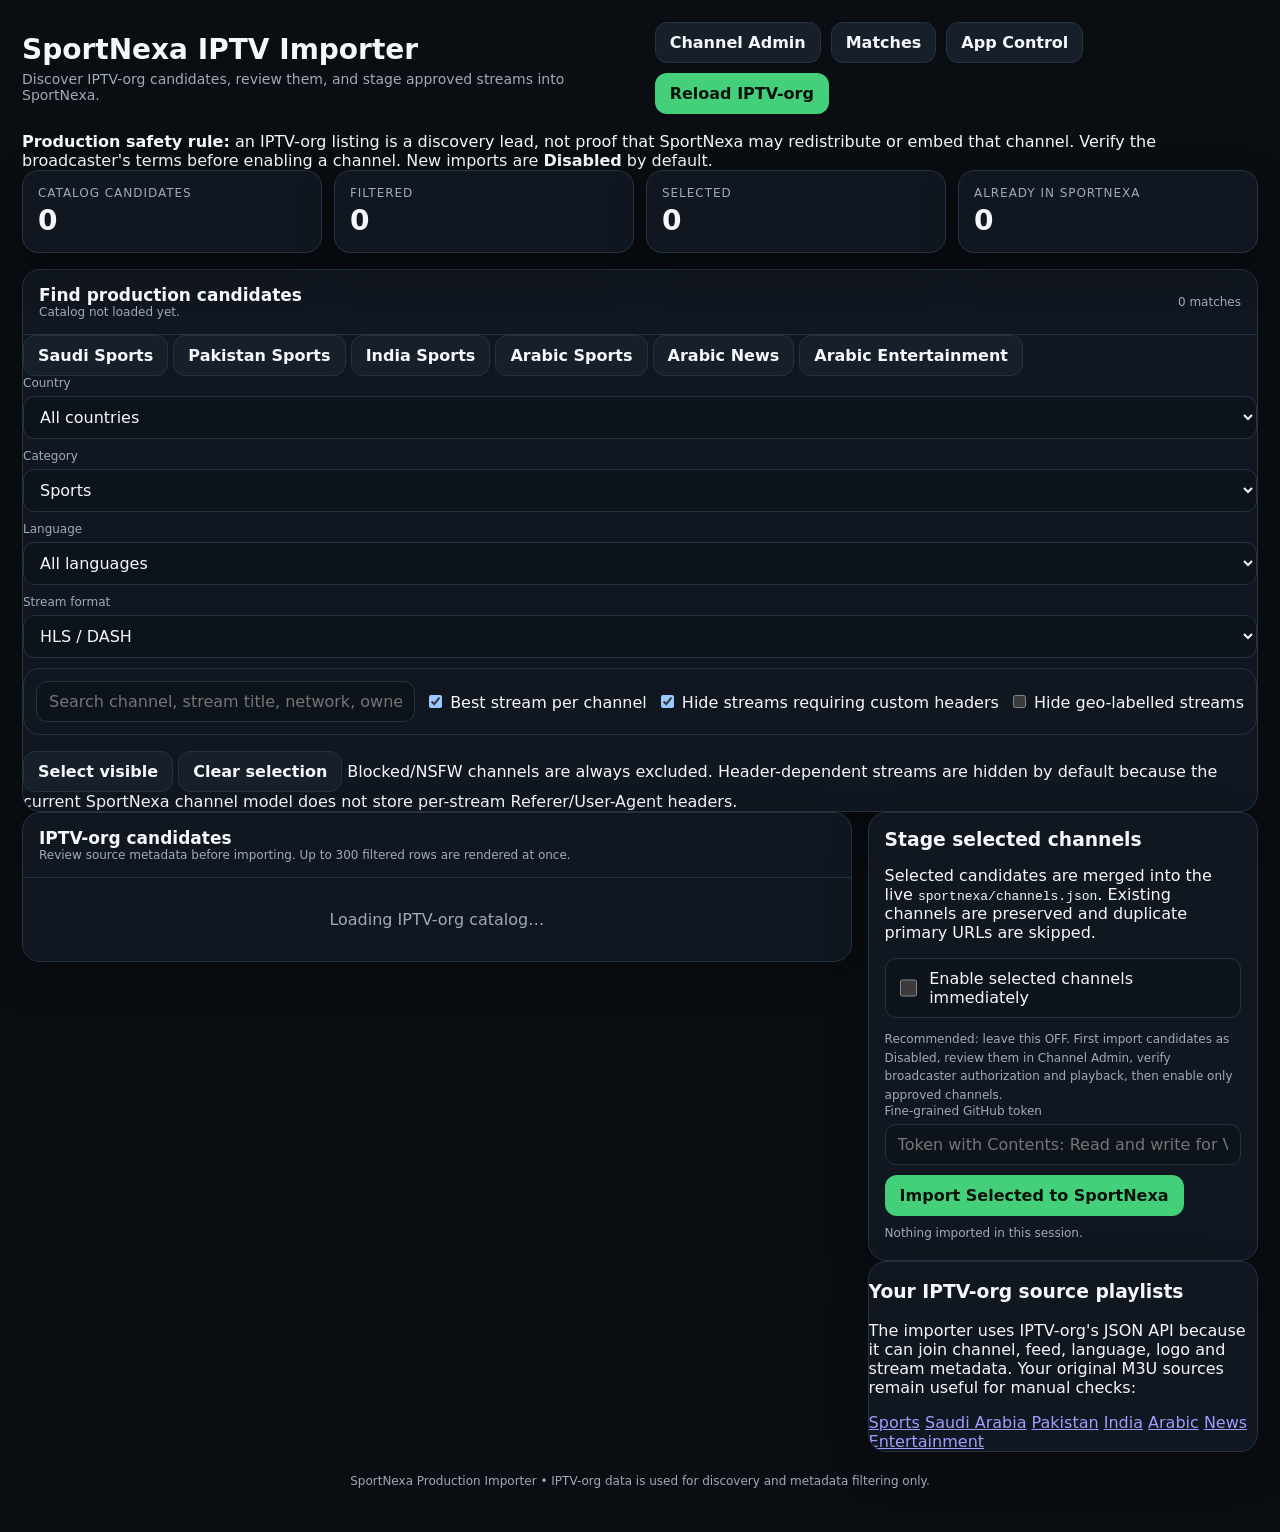
==== sportnexa/admin/iptv.html @ 4e40132c "Add SportNexa IPTV-org production importer UI" ====
<!doctype html>
<html lang="en">
<head>
  <meta charset="utf-8">
  <meta name="viewport" content="width=device-width,initial-scale=1">
  <title>SportNexa IPTV Importer</title>
  <link rel="stylesheet" href="./style.css">
  <link rel="stylesheet" href="./iptv.css">
</head>
<body>
  <main class="shell">
    <header class="topbar">
      <div class="brand">
        <h1>SportNexa IPTV Importer</h1>
        <p>Discover IPTV-org candidates, review them, and stage approved streams into SportNexa.</p>
      </div>
      <div class="actions">
        <button class="btn" onclick="location.href='./index.html'">Channel Admin</button>
        <button class="btn" onclick="location.href='./matches.html'">Matches</button>
        <button class="btn" onclick="location.href='./version.html'">App Control</button>
        <button class="btn primary" id="reloadCatalogBtn">Reload IPTV-org</button>
      </div>
    </header>

    <section class="notice warning-box">
      <strong>Production safety rule:</strong> an IPTV-org listing is a discovery lead, not proof that SportNexa may redistribute or embed that channel. Verify the broadcaster's terms before enabling a channel. New imports are <strong>Disabled</strong> by default.
    </section>

    <section class="stats importer-stats">
      <div class="stat"><div class="label">Catalog candidates</div><div class="value" id="statCatalog">0</div></div>
      <div class="stat"><div class="label">Filtered</div><div class="value" id="statFiltered">0</div></div>
      <div class="stat"><div class="label">Selected</div><div class="value" id="statSelected">0</div></div>
      <div class="stat"><div class="label">Already in SportNexa</div><div class="value" id="statExisting">0</div></div>
    </section>

    <section class="panel filter-panel">
      <div class="panel-head">
        <div>
          <h2>Find production candidates</h2>
          <div class="muted" id="catalogMeta">Catalog not loaded yet.</div>
        </div>
        <div class="muted" id="resultMeta">0 matches</div>
      </div>

      <div class="filter-body">
        <div class="preset-row">
          <button class="btn preset" data-country="SA" data-category="sports" data-language="">Saudi Sports</button>
          <button class="btn preset" data-country="PK" data-category="sports" data-language="">Pakistan Sports</button>
          <button class="btn preset" data-country="IN" data-category="sports" data-language="">India Sports</button>
          <button class="btn preset" data-country="" data-category="sports" data-language="ara">Arabic Sports</button>
          <button class="btn preset" data-country="" data-category="news" data-language="ara">Arabic News</button>
          <button class="btn preset" data-country="" data-category="entertainment" data-language="ara">Arabic Entertainment</button>
        </div>

        <div class="filter-grid">
          <div class="field">
            <label>Country</label>
            <select id="countryFilter">
              <option value="">All countries</option>
              <option value="SA">Saudi Arabia</option>
              <option value="PK">Pakistan</option>
              <option value="IN">India</option>
            </select>
          </div>
          <div class="field">
            <label>Category</label>
            <select id="categoryFilter">
              <option value="sports" selected>Sports</option>
              <option value="news">News</option>
              <option value="entertainment">Entertainment</option>
              <option value="">All categories</option>
            </select>
          </div>
          <div class="field">
            <label>Language</label>
            <select id="languageFilter">
              <option value="">All languages</option>
              <option value="ara">Arabic</option>
              <option value="eng">English</option>
              <option value="urd">Urdu</option>
              <option value="hin">Hindi</option>
            </select>
          </div>
          <div class="field">
            <label>Stream format</label>
            <select id="formatFilter">
              <option value="streaming" selected>HLS / DASH</option>
              <option value="hls">HLS only</option>
              <option value="dash">DASH only</option>
              <option value="">Any HTTP stream</option>
            </select>
          </div>
        </div>

        <div class="toolbar importer-toolbar">
          <input class="grow" id="searchInput" placeholder="Search channel, stream title, network, owner or URL">
          <label class="mini-check"><input id="bestOnly" type="checkbox" checked> Best stream per channel</label>
          <label class="mini-check"><input id="hideHeaders" type="checkbox" checked> Hide streams requiring custom headers</label>
          <label class="mini-check"><input id="hideGeo" type="checkbox"> Hide geo-labelled streams</label>
        </div>

        <div class="selection-actions">
          <button class="btn" id="selectVisibleBtn">Select visible</button>
          <button class="btn" id="clearSelectionBtn">Clear selection</button>
          <span class="muted">Blocked/NSFW channels are always excluded. Header-dependent streams are hidden by default because the current SportNexa channel model does not store per-stream Referer/User-Agent headers.</span>
        </div>
      </div>
    </section>

    <section class="layout importer-layout">
      <div class="panel">
        <div class="panel-head">
          <div>
            <h2>IPTV-org candidates</h2>
            <div class="muted">Review source metadata before importing. Up to 300 filtered rows are rendered at once.</div>
          </div>
        </div>
        <div class="candidate-list" id="candidateList">
          <div class="empty">Loading IPTV-org catalog…</div>
        </div>
      </div>

      <div>
        <section class="panel editor import-summary">
          <h3>Stage selected channels</h3>
          <p class="muted-copy">Selected candidates are merged into the live <code>sportnexa/channels.json</code>. Existing channels are preserved and duplicate primary URLs are skipped.</p>

          <label class="check"><input id="enableImmediately" type="checkbox"> Enable selected channels immediately</label>
          <div class="help warning-text">Recommended: leave this OFF. First import candidates as Disabled, review them in Channel Admin, verify broadcaster authorization and playback, then enable only approved channels.</div>

          <div class="field token-field">
            <label>Fine-grained GitHub token</label>
            <input id="tokenField" type="password" autocomplete="off" placeholder="Token with Contents: Read and write for VideoGrabDownloader">
          </div>

          <button class="btn primary wide" id="publishSelectedBtn">Import Selected to SportNexa</button>
          <div class="status" id="publishStatus">Nothing imported in this session.</div>
        </section>

        <section class="panel source-panel">
          <h3>Your IPTV-org source playlists</h3>
          <p>The importer uses IPTV-org's JSON API because it can join channel, feed, language, logo and stream metadata. Your original M3U sources remain useful for manual checks:</p>
          <div class="source-links">
            <a href="https://iptv-org.github.io/iptv/categories/sports.m3u" target="_blank" rel="noreferrer">Sports</a>
            <a href="https://iptv-org.github.io/iptv/countries/sa.m3u" target="_blank" rel="noreferrer">Saudi Arabia</a>
            <a href="https://iptv-org.github.io/iptv/countries/pk.m3u" target="_blank" rel="noreferrer">Pakistan</a>
            <a href="https://iptv-org.github.io/iptv/countries/in.m3u" target="_blank" rel="noreferrer">India</a>
            <a href="https://iptv-org.github.io/iptv/languages/ara.m3u" target="_blank" rel="noreferrer">Arabic</a>
            <a href="https://iptv-org.github.io/iptv/categories/news.m3u" target="_blank" rel="noreferrer">News</a>
            <a href="https://iptv-org.github.io/iptv/categories/entertainment.m3u" target="_blank" rel="noreferrer">Entertainment</a>
          </div>
        </section>
      </div>
    </section>

    <footer>SportNexa Production Importer • IPTV-org data is used for discovery and metadata filtering only.</footer>
  </main>
  <script src="./iptv.js"></script>
</body>
</html>
---- sportnexa/admin/style.css ----
:root {
  color-scheme: dark;
  --bg: #0a0d12;
  --panel: #111720;
  --panel2: #161f2a;
  --stroke: #263240;
  --text: #f4f7fb;
  --muted: #9eabb8;
  --accent: #44d07b;
  --accent2: #2db865;
  --danger: #ff6577;
  --warning: #ffc857;
  --shadow: 0 16px 40px rgba(0,0,0,.25);
}
*{box-sizing:border-box}
body{margin:0;background:var(--bg);color:var(--text);font-family:Inter,system-ui,-apple-system,Segoe UI,Roboto,Arial,sans-serif}
button,input,select{font:inherit}
button{cursor:pointer}
.shell{max-width:1500px;margin:0 auto;padding:22px}
.topbar{display:flex;gap:18px;align-items:center;justify-content:space-between;margin-bottom:18px}
.brand h1{margin:0;font-size:28px}.brand p{margin:5px 0 0;color:var(--muted);font-size:14px}
.actions{display:flex;gap:10px;flex-wrap:wrap}
.btn{border:1px solid var(--stroke);background:var(--panel2);color:var(--text);border-radius:12px;padding:10px 14px;font-weight:650}
.btn:hover{border-color:#3e5166}.btn.primary{background:var(--accent);color:#07120b;border-color:transparent}.btn.primary:hover{background:var(--accent2)}
.btn.danger{color:#fff;background:#3b1820;border-color:#672632}.btn.ghost{background:transparent}
.stats{display:grid;grid-template-columns:repeat(4,minmax(0,1fr));gap:12px;margin-bottom:16px}
.stat{background:var(--panel);border:1px solid var(--stroke);border-radius:16px;padding:15px;box-shadow:var(--shadow)}
.stat .label{color:var(--muted);font-size:12px;text-transform:uppercase;letter-spacing:.08em}.stat .value{font-size:28px;font-weight:800;margin-top:4px}
.toolbar{display:flex;gap:10px;align-items:center;flex-wrap:wrap;background:var(--panel);border:1px solid var(--stroke);padding:12px;border-radius:16px;margin-bottom:16px}
.toolbar input,.toolbar select,.field input,.field select{background:#0d131b;color:var(--text);border:1px solid var(--stroke);border-radius:11px;padding:10px 12px;outline:none}
.toolbar input:focus,.toolbar select:focus,.field input:focus,.field select:focus{border-color:var(--accent)}
.toolbar .grow{flex:1;min-width:240px}
.layout{display:grid;grid-template-columns:minmax(0,1.7fr) minmax(340px,.8fr);gap:16px;align-items:start}
.panel{background:var(--panel);border:1px solid var(--stroke);border-radius:18px;box-shadow:var(--shadow);overflow:hidden}
.panel-head{display:flex;justify-content:space-between;gap:12px;align-items:center;padding:15px 16px;border-bottom:1px solid var(--stroke)}
.panel-head h2{margin:0;font-size:17px}.panel-head .muted{color:var(--muted);font-size:12px}
.channel-list{max-height:72vh;overflow:auto;padding:10px}
.channel{display:grid;grid-template-columns:42px minmax(0,1fr) auto;gap:12px;align-items:center;background:#0e141c;border:1px solid var(--stroke);border-radius:14px;padding:10px;margin-bottom:8px}
.channel:hover{border-color:#3c4d61}.channel.disabled{opacity:.58}.channel.selected{border-color:var(--accent);box-shadow:0 0 0 1px rgba(68,208,123,.25)}
.logo{width:42px;height:42px;border-radius:10px;background:#182430;display:grid;place-items:center;overflow:hidden;font-weight:800;color:var(--accent)}
.logo img{width:100%;height:100%;object-fit:contain;background:#fff0}
.meta{min-width:0}.name{font-weight:760;white-space:nowrap;overflow:hidden;text-overflow:ellipsis}.sub{color:var(--muted);font-size:12px;margin-top:3px;white-space:nowrap;overflow:hidden;text-overflow:ellipsis}
.badges{display:flex;gap:6px;flex-wrap:wrap;margin-top:6px}.badge{font-size:10px;padding:3px 7px;border-radius:999px;border:1px solid var(--stroke);color:var(--muted)}.badge.on{color:var(--accent);border-color:#245c3a}.badge.off{color:var(--danger);border-color:#642b36}.badge.featured{color:var(--warning);border-color:#6c5520}
.row-actions{display:flex;gap:6px}.icon-btn{width:34px;height:34px;border-radius:9px;border:1px solid var(--stroke);background:var(--panel2);color:var(--text)}
.editor{padding:16px}.editor h3{margin:0 0 14px}.grid2{display:grid;grid-template-columns:1fr 1fr;gap:10px}.field{display:flex;flex-direction:column;gap:6px;margin-bottom:10px}.field label{font-size:12px;color:var(--muted)}.field input,.field select{width:100%}
.switches{display:grid;grid-template-columns:1fr 1fr;gap:10px;margin:6px 0 12px}.check{display:flex;gap:9px;align-items:center;background:#0e141c;border:1px solid var(--stroke);border-radius:11px;padding:10px}.check input{width:18px;height:18px;accent-color:var(--accent)}
.editor-actions{display:flex;gap:8px;flex-wrap:wrap;margin-top:8px}.help{color:var(--muted);font-size:12px;line-height:1.55;margin-top:12px}.error{color:var(--danger)}
.publish{margin-top:16px;padding:16px}.publish h3{margin:0 0 8px}.publish p{color:var(--muted);font-size:12px;line-height:1.5}.token-row{display:flex;gap:8px}.token-row input{flex:1;background:#0d131b;color:var(--text);border:1px solid var(--stroke);border-radius:11px;padding:10px 12px}
.status{margin-top:10px;font-size:12px;color:var(--muted);min-height:18px}.status.ok{color:var(--accent)}.status.err{color:var(--danger)}
.empty{padding:32px;text-align:center;color:var(--muted)}
.hidden{display:none!important}
footer{color:var(--muted);font-size:12px;text-align:center;padding:22px}
@media(max-width:980px){.layout{grid-template-columns:1fr}.channel-list{max-height:none}.stats{grid-template-columns:repeat(2,1fr)}}
@media(max-width:620px){.shell{padding:12px}.topbar{align-items:flex-start;flex-direction:column}.stats{grid-template-columns:1fr 1fr}.grid2{grid-template-columns:1fr}.channel{grid-template-columns:42px minmax(0,1fr)}.row-actions{grid-column:1/-1;justify-content:flex-end}.token-row{flex-direction:column}}
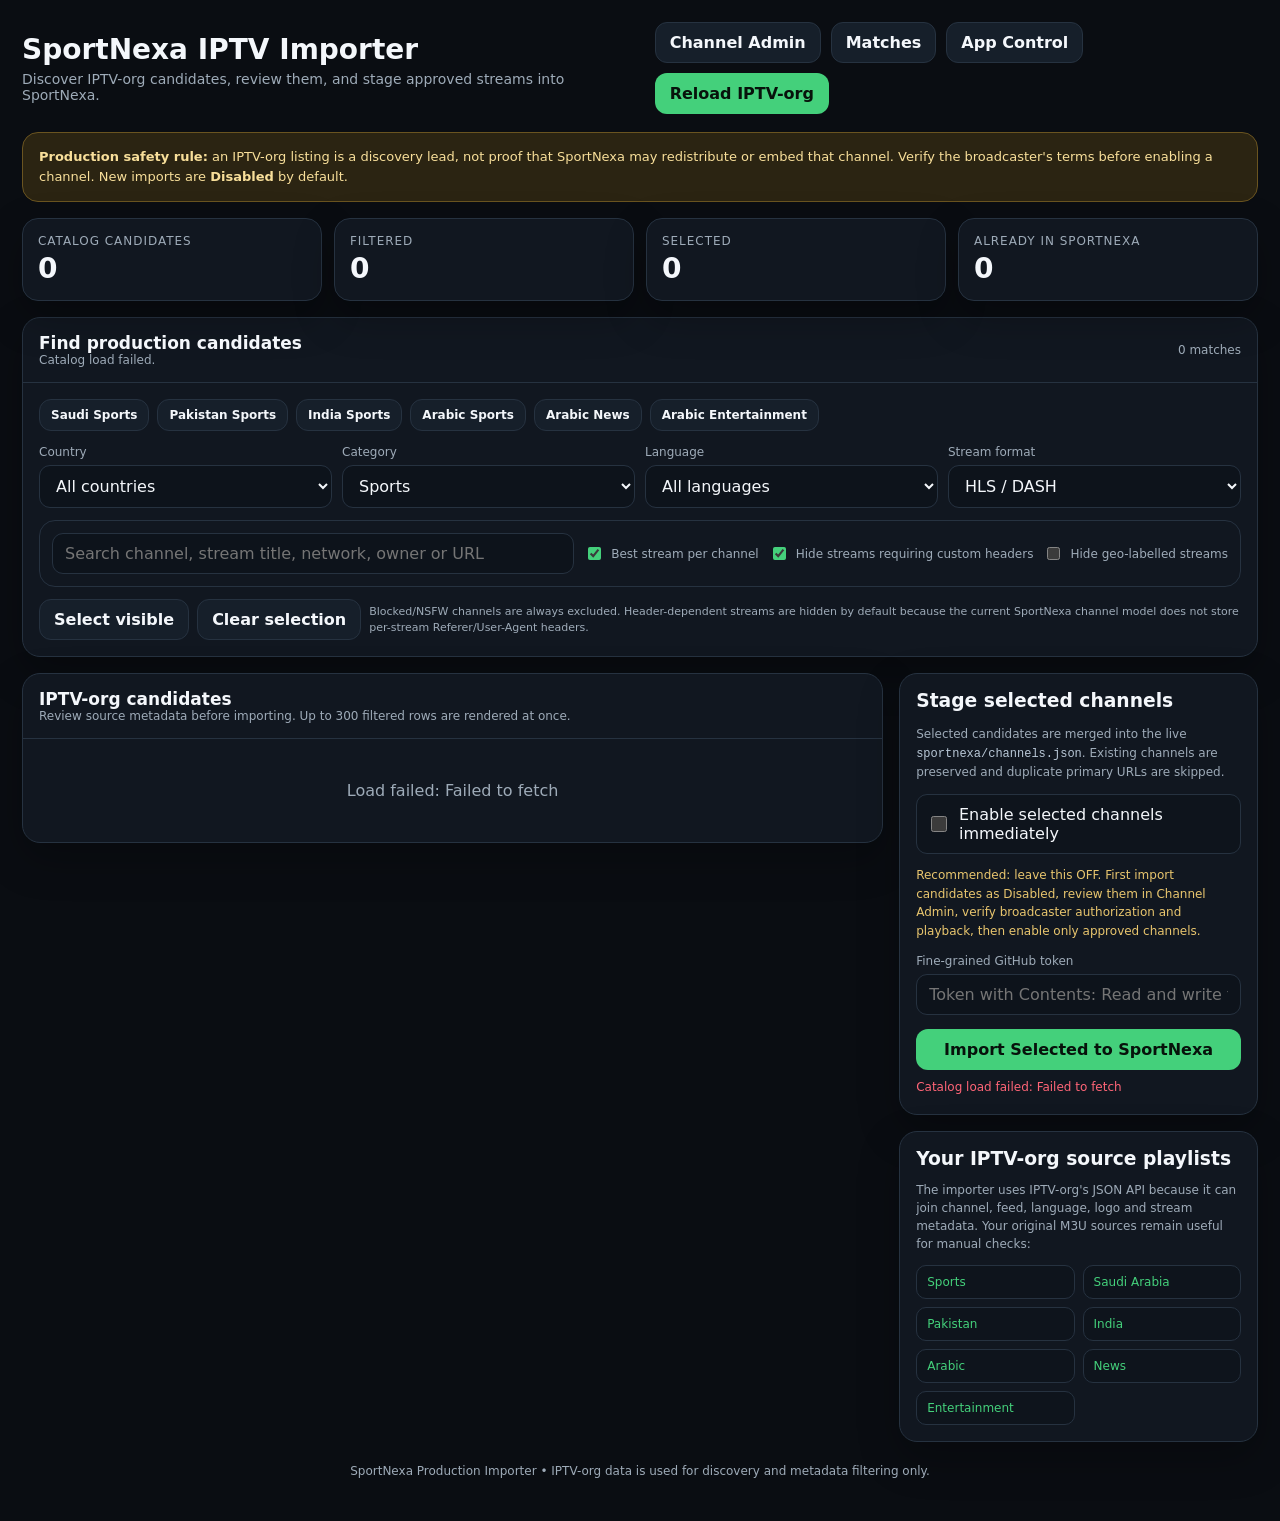
==== commit 8e9f4089: "Use optimized IPTV-org importer engine" ====
--- a/sportnexa/admin/iptv.html
+++ b/sportnexa/admin/iptv.html
@@ -155,6 +155,6 @@
 
     <footer>SportNexa Production Importer • IPTV-org data is used for discovery and metadata filtering only.</footer>
   </main>
-  <script src="./iptv.js"></script>
+  <script src="./iptv-importer.js"></script>
 </body>
 </html>
--- a/sportnexa/admin/iptv.css
+++ b/sportnexa/admin/iptv.css
@@ -0,0 +1,3 @@
+.notice{margin-bottom:16px;border:1px solid var(--stroke);background:var(--panel);border-radius:16px;padding:14px 16px;line-height:1.55;font-size:13px}.warning-box{border-color:#6a5420;background:#2b2412;color:#f8df9a}.importer-stats{margin-bottom:16px}.filter-panel{margin-bottom:16px}.filter-body{padding:16px}.preset-row{display:flex;gap:8px;flex-wrap:wrap;margin-bottom:14px}.preset{font-size:12px;padding:8px 11px}.filter-grid{display:grid;grid-template-columns:repeat(4,minmax(0,1fr));gap:10px}.importer-toolbar{margin:2px 0 12px}.mini-check{display:flex;gap:7px;align-items:center;color:var(--muted);font-size:12px;white-space:nowrap}.mini-check input{accent-color:var(--accent)}.selection-actions{display:flex;gap:8px;align-items:center;flex-wrap:wrap}.selection-actions .muted{color:var(--muted);font-size:11px;line-height:1.45;flex:1;min-width:260px}.importer-layout{grid-template-columns:minmax(0,1.8fr) minmax(340px,.75fr)}.candidate-list{max-height:75vh;overflow:auto;padding:10px}.candidate{display:grid;grid-template-columns:28px 48px minmax(0,1fr) auto;gap:11px;align-items:center;background:#0e141c;border:1px solid var(--stroke);border-radius:14px;padding:11px;margin-bottom:8px}.candidate:hover{border-color:#3c4d61}.candidate.already{opacity:.58}.candidate.selected{border-color:var(--accent);box-shadow:0 0 0 1px rgba(68,208,123,.2)}.candidate input[type=checkbox]{width:18px;height:18px;accent-color:var(--accent)}.candidate-logo{width:48px;height:48px;border-radius:11px;background:#182430;display:grid;place-items:center;overflow:hidden;color:var(--accent);font-weight:800}.candidate-logo img{width:100%;height:100%;object-fit:contain}.candidate-main{min-width:0}.candidate-name{font-weight:760;white-space:nowrap;overflow:hidden;text-overflow:ellipsis}.candidate-sub{color:var(--muted);font-size:12px;margin-top:3px;white-space:nowrap;overflow:hidden;text-overflow:ellipsis}.candidate-url{color:#73879a;font-size:10px;margin-top:5px;white-space:nowrap;overflow:hidden;text-overflow:ellipsis}.candidate-badges{display:flex;gap:6px;flex-wrap:wrap;margin-top:7px}.candidate-actions{display:flex;gap:6px;flex-direction:column}.small-btn{border:1px solid var(--stroke);background:var(--panel2);color:var(--text);border-radius:9px;padding:7px 9px;font-size:11px;text-decoration:none;text-align:center;min-width:82px}.small-btn:hover{border-color:#3e5166}.badge.geo{color:var(--warning);border-color:#6c5520}.badge.headers{color:#ef9bb0;border-color:#67303d}.badge.format{color:#8ec7ff;border-color:#315477}.badge.country{color:#d7c5ff;border-color:#574577}.badge.existing{color:var(--danger);border-color:#642b36}.muted-copy{color:var(--muted);font-size:12px;line-height:1.55}.warning-text{color:#e9c66e}.token-field{margin-top:14px}.wide{width:100%;margin-top:4px}.source-panel{margin-top:16px;padding:16px}.source-panel h3{margin:0 0 8px}.source-panel p{color:var(--muted);font-size:12px;line-height:1.5}.source-links{display:grid;grid-template-columns:1fr 1fr;gap:8px}.source-links a{color:var(--accent);text-decoration:none;border:1px solid var(--stroke);background:#0e141c;border-radius:10px;padding:9px 10px;font-size:12px}.source-links a:hover{border-color:var(--accent)}code{color:#b9c8d7}.loader{padding:36px;text-align:center;color:var(--muted)}
+@media(max-width:1100px){.filter-grid{grid-template-columns:1fr 1fr}.importer-layout{grid-template-columns:1fr}.candidate-list{max-height:none}}
+@media(max-width:650px){.filter-grid{grid-template-columns:1fr}.candidate{grid-template-columns:26px 42px minmax(0,1fr)}.candidate-actions{grid-column:1/-1;flex-direction:row;justify-content:flex-end}.source-links{grid-template-columns:1fr}.mini-check{white-space:normal}}
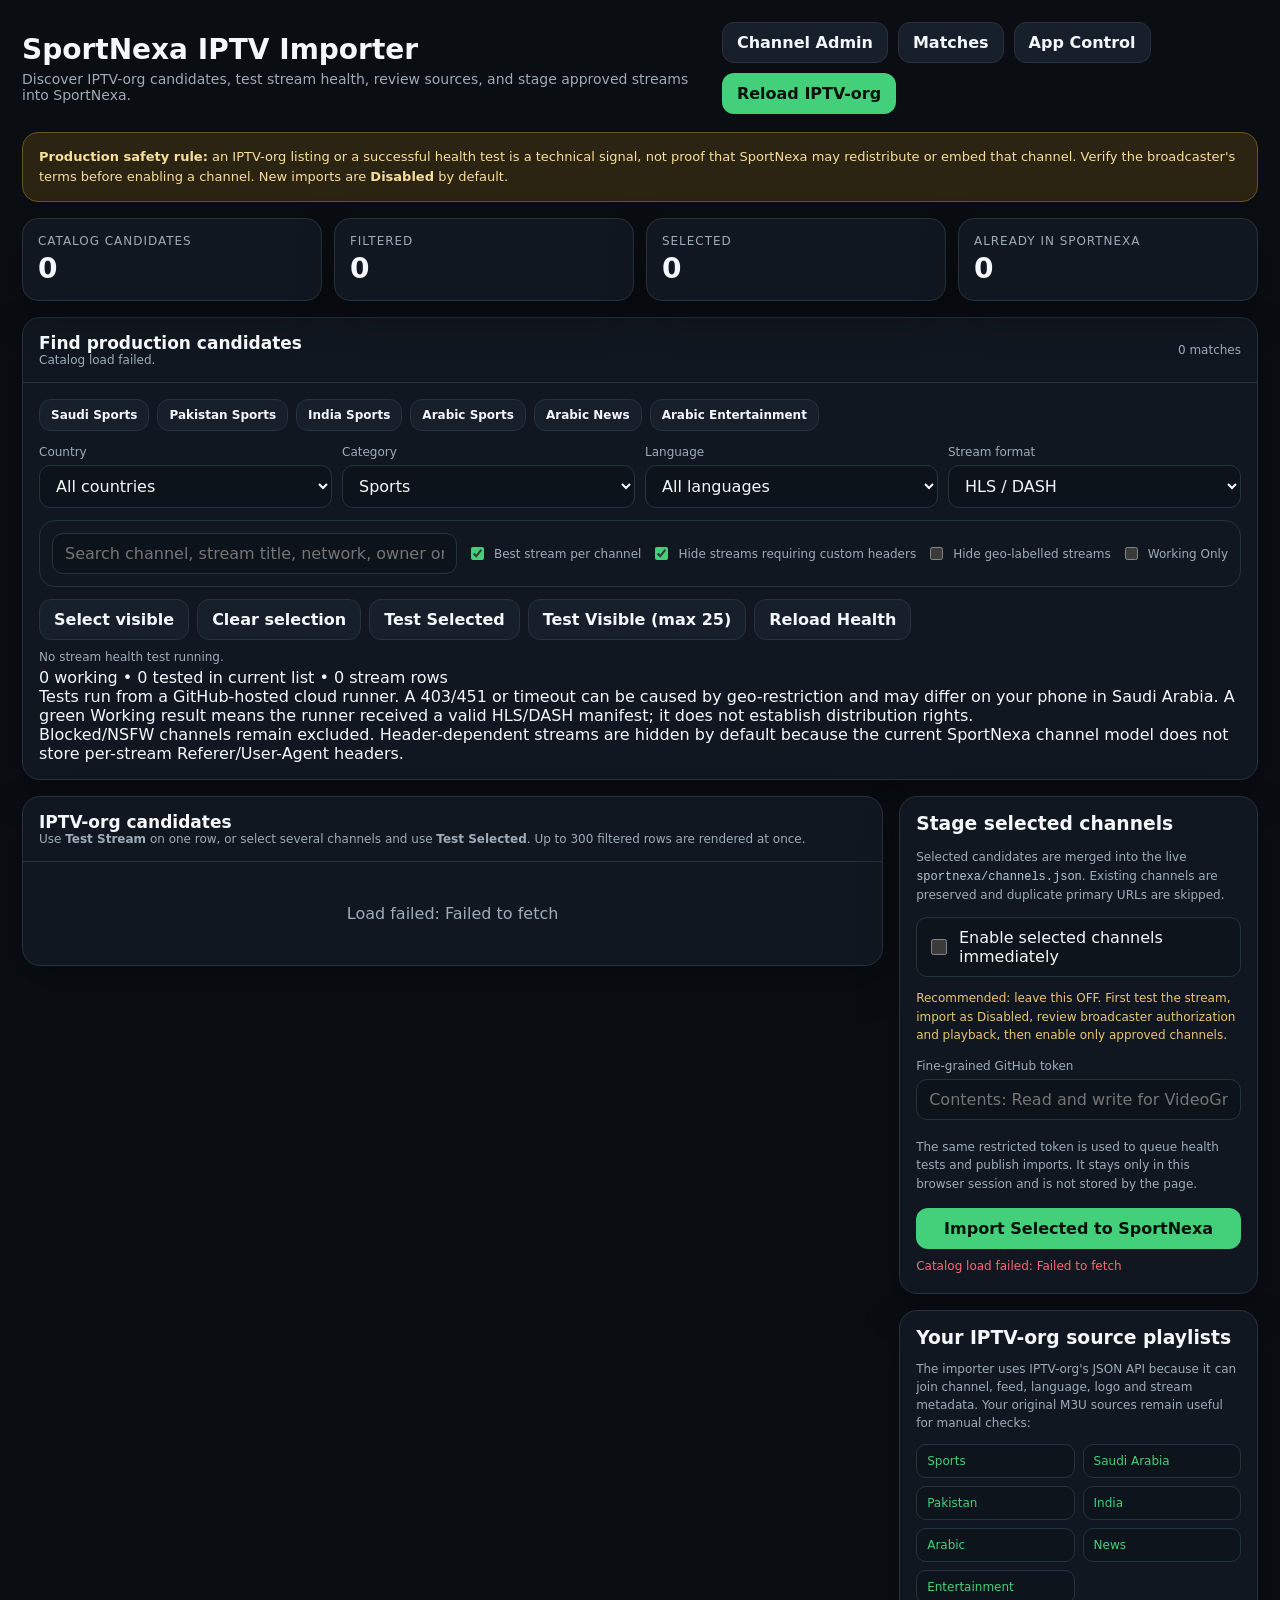
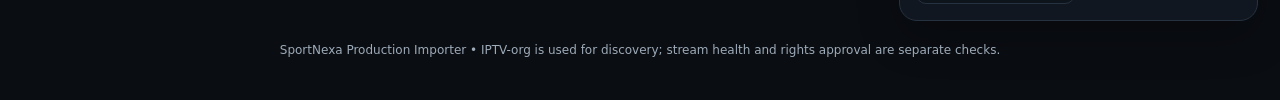
==== commit ca042549: "Add stream health testing controls to IPTV importer" ====
--- a/sportnexa/admin/iptv.html
+++ b/sportnexa/admin/iptv.html
@@ -12,7 +12,7 @@
     <header class="topbar">
       <div class="brand">
         <h1>SportNexa IPTV Importer</h1>
-        <p>Discover IPTV-org candidates, review them, and stage approved streams into SportNexa.</p>
+        <p>Discover IPTV-org candidates, test stream health, review sources, and stage approved streams into SportNexa.</p>
       </div>
       <div class="actions">
         <button class="btn" onclick="location.href='./index.html'">Channel Admin</button>
@@ -23,7 +23,7 @@
     </header>
 
     <section class="notice warning-box">
-      <strong>Production safety rule:</strong> an IPTV-org listing is a discovery lead, not proof that SportNexa may redistribute or embed that channel. Verify the broadcaster's terms before enabling a channel. New imports are <strong>Disabled</strong> by default.
+      <strong>Production safety rule:</strong> an IPTV-org listing or a successful health test is a technical signal, not proof that SportNexa may redistribute or embed that channel. Verify the broadcaster's terms before enabling a channel. New imports are <strong>Disabled</strong> by default.
     </section>
 
     <section class="stats importer-stats">
@@ -97,13 +97,22 @@
           <label class="mini-check"><input id="bestOnly" type="checkbox" checked> Best stream per channel</label>
           <label class="mini-check"><input id="hideHeaders" type="checkbox" checked> Hide streams requiring custom headers</label>
           <label class="mini-check"><input id="hideGeo" type="checkbox"> Hide geo-labelled streams</label>
+          <label class="mini-check health-only"><input id="workingOnly" type="checkbox"> Working Only</label>
         </div>
 
         <div class="selection-actions">
           <button class="btn" id="selectVisibleBtn">Select visible</button>
           <button class="btn" id="clearSelectionBtn">Clear selection</button>
-          <span class="muted">Blocked/NSFW channels are always excluded. Header-dependent streams are hidden by default because the current SportNexa channel model does not store per-stream Referer/User-Agent headers.</span>
+          <button class="btn health-action" id="testSelectedBtn">Test Selected</button>
+          <button class="btn health-action" id="testVisibleBtn">Test Visible (max 25)</button>
+          <button class="btn" id="reloadHealthBtn">Reload Health</button>
         </div>
+        <div class="health-box">
+          <div class="status" id="healthStatus">No stream health test running.</div>
+          <div class="muted" id="healthSummary">0 working • 0 tested in current list</div>
+          <div class="health-note">Tests run from a GitHub-hosted cloud runner. A 403/451 or timeout can be caused by geo-restriction and may differ on your phone in Saudi Arabia. A green Working result means the runner received a valid HLS/DASH manifest; it does not establish distribution rights.</div>
+        </div>
+        <div class="selection-note">Blocked/NSFW channels remain excluded. Header-dependent streams are hidden by default because the current SportNexa channel model does not store per-stream Referer/User-Agent headers.</div>
       </div>
     </section>
 
@@ -112,7 +121,7 @@
         <div class="panel-head">
           <div>
             <h2>IPTV-org candidates</h2>
-            <div class="muted">Review source metadata before importing. Up to 300 filtered rows are rendered at once.</div>
+            <div class="muted">Use <strong>Test Stream</strong> on one row, or select several channels and use <strong>Test Selected</strong>. Up to 300 filtered rows are rendered at once.</div>
           </div>
         </div>
         <div class="candidate-list" id="candidateList">
@@ -126,11 +135,12 @@
           <p class="muted-copy">Selected candidates are merged into the live <code>sportnexa/channels.json</code>. Existing channels are preserved and duplicate primary URLs are skipped.</p>
 
           <label class="check"><input id="enableImmediately" type="checkbox"> Enable selected channels immediately</label>
-          <div class="help warning-text">Recommended: leave this OFF. First import candidates as Disabled, review them in Channel Admin, verify broadcaster authorization and playback, then enable only approved channels.</div>
+          <div class="help warning-text">Recommended: leave this OFF. First test the stream, import as Disabled, review broadcaster authorization and playback, then enable only approved channels.</div>
 
           <div class="field token-field">
             <label>Fine-grained GitHub token</label>
-            <input id="tokenField" type="password" autocomplete="off" placeholder="Token with Contents: Read and write for VideoGrabDownloader">
+            <input id="tokenField" type="password" autocomplete="off" placeholder="Contents: Read and write for VideoGrabDownloader">
+            <div class="help">The same restricted token is used to queue health tests and publish imports. It stays only in this browser session and is not stored by the page.</div>
           </div>
 
           <button class="btn primary wide" id="publishSelectedBtn">Import Selected to SportNexa</button>
@@ -153,8 +163,10 @@
       </div>
     </section>
 
-    <footer>SportNexa Production Importer • IPTV-org data is used for discovery and metadata filtering only.</footer>
+    <footer>SportNexa Production Importer • IPTV-org is used for discovery; stream health and rights approval are separate checks.</footer>
   </main>
   <script src="./iptv-importer.js"></script>
+  <script src="./iptv-health.js"></script>
+  <script src="./iptv-metadata-fallback.js"></script>
 </body>
-</html>
+</html>
